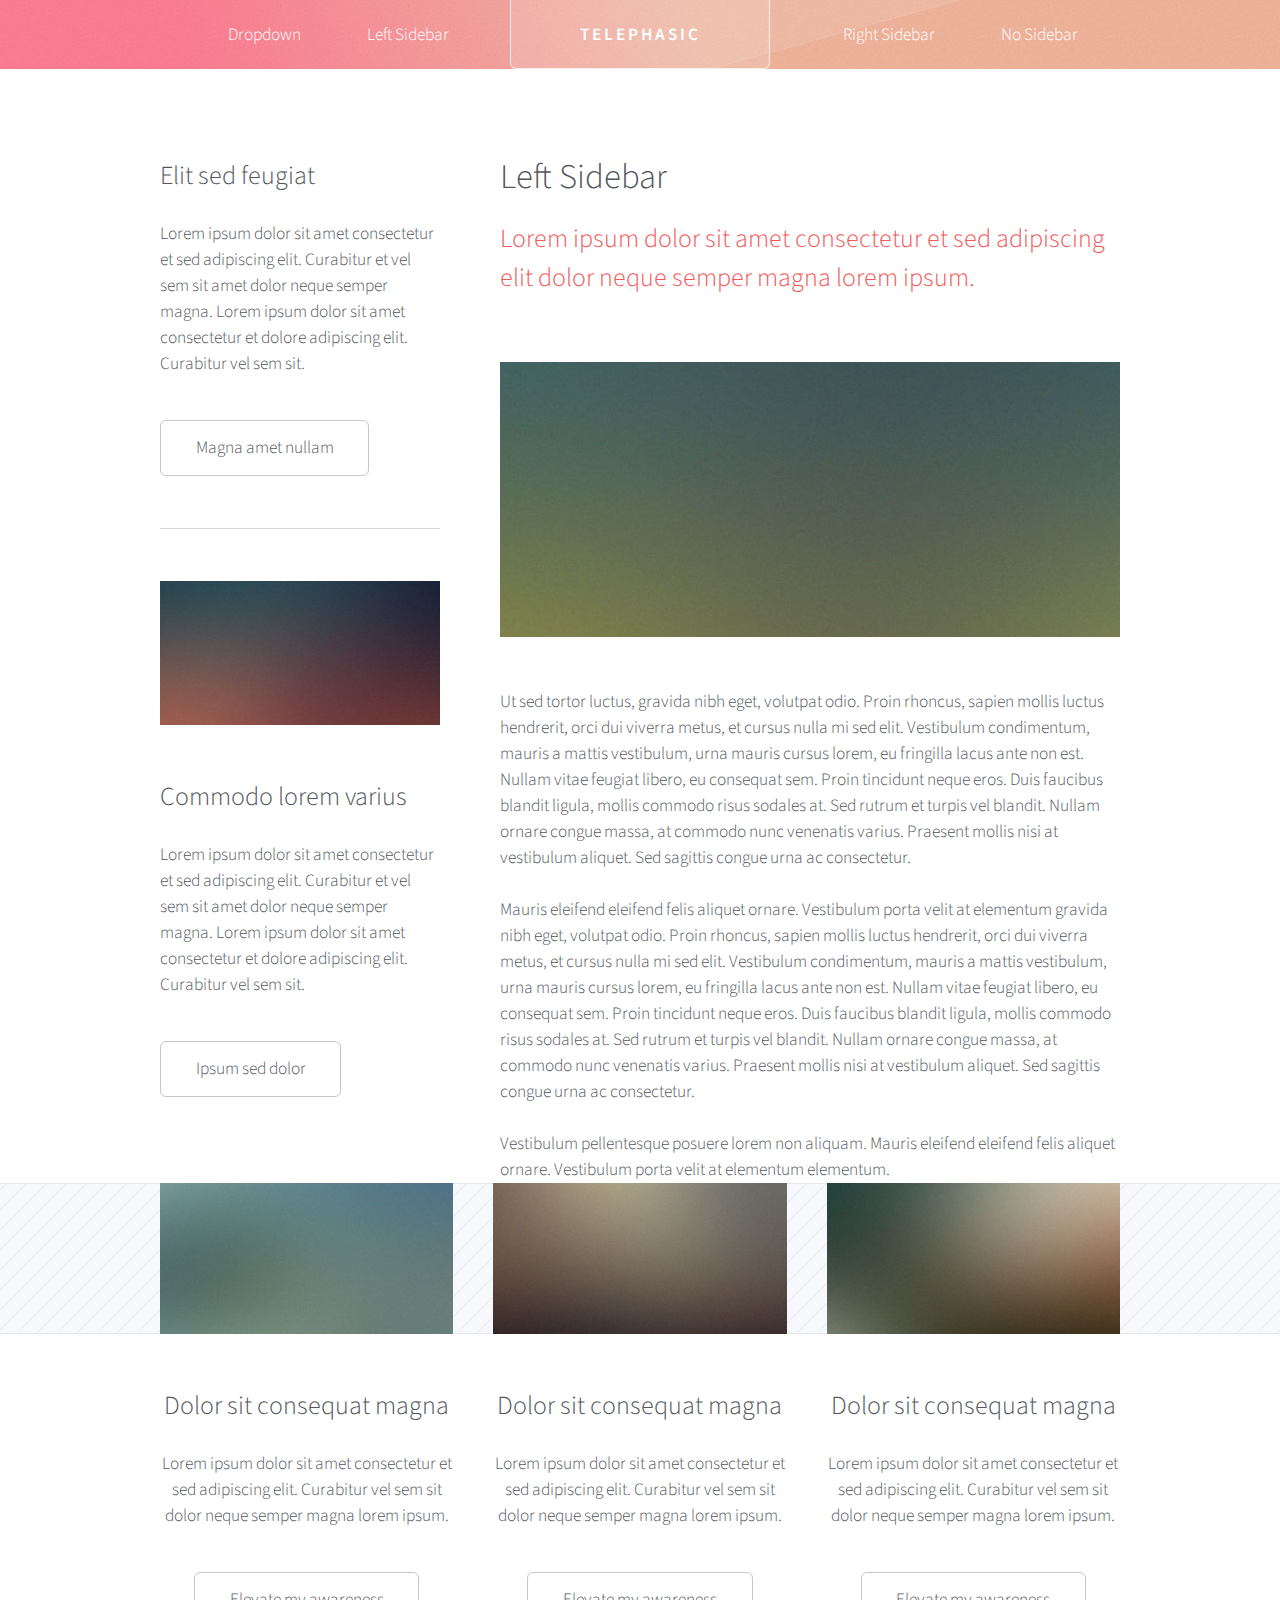
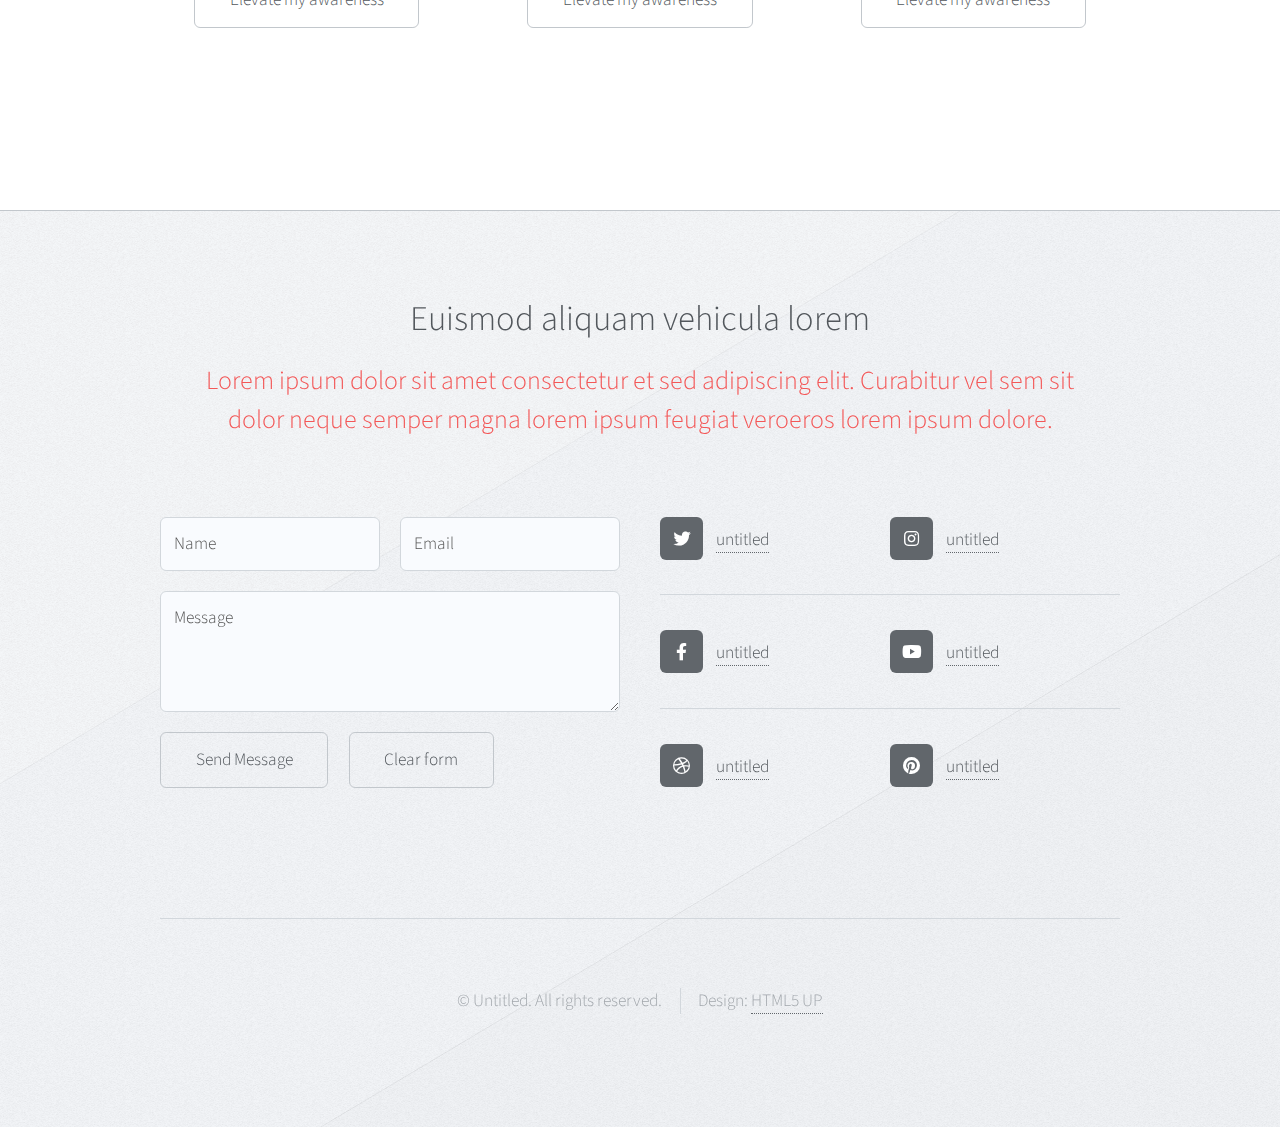
==== left-sidebar.html @ 0de844aa "enviar" ====
<!DOCTYPE HTML>
<!--
	Telephasic by HTML5 UP
	html5up.net | @ajlkn
	Free for personal and commercial use under the CCA 3.0 license (html5up.net/license)
-->
<html>
	<head>
		<title>Telephasic by HTML5 UP</title>
		<meta charset="utf-8" />
		<meta name="viewport" content="width=device-width, initial-scale=1, user-scalable=no" />
		<link rel="stylesheet" href="assets/css/main.css" />
	</head>
	<body class="left-sidebar is-preload">
		<div id="page-wrapper">

			<!-- Header -->
				<div id="header-wrapper">
					<div id="header" class="container">

						<!-- Logo -->
							<h1 id="logo"><a href="index.html">Telephasic</a></h1>

						<!-- Nav -->
							<nav id="nav">
								<ul>
									<li>
										<a href="#">Dropdown</a>
										<ul>
											<li><a href="#">Lorem ipsum dolor</a></li>
											<li><a href="#">Magna phasellus</a></li>
											<li><a href="#">Etiam dolore nisl</a></li>
											<li>
												<a href="#">Phasellus consequat</a>
												<ul>
													<li><a href="#">Lorem ipsum dolor</a></li>
													<li><a href="#">Phasellus consequat</a></li>
													<li><a href="#">Magna phasellus</a></li>
													<li><a href="#">Etiam dolore nisl</a></li>
												</ul>
											</li>
											<li><a href="#">Veroeros feugiat</a></li>
										</ul>
									</li>
									<li><a href="left-sidebar.html">Left Sidebar</a></li>
									<li class="break"><a href="right-sidebar.html">Right Sidebar</a></li>
									<li><a href="no-sidebar.html">No Sidebar</a></li>
								</ul>
							</nav>

					</div>
				</div>

			<!-- Main -->
				<div class="wrapper">
					<div class="container" id="main">
						<div class="row gtr-150">
							<div class="col-4 col-12-narrower">

								<!-- Sidebar -->
									<section id="sidebar">
										<section>
											<header>
												<h3>Elit sed feugiat</h3>
											</header>
											<p>Lorem ipsum dolor sit amet consectetur et sed adipiscing elit. Curabitur et vel
											sem sit amet dolor neque semper magna. Lorem ipsum dolor sit amet consectetur et dolore
											adipiscing elit. Curabitur vel sem sit.</p>
											<ul class="actions">
												<li><a href="#" class="button">Magna amet nullam</a></li>
											</ul>
										</section>
										<section>
											<a href="#" class="image featured"><img src="images/pic07.jpg" alt="" /></a>
											<header>
												<h3>Commodo lorem varius</h3>
											</header>
											<p>Lorem ipsum dolor sit amet consectetur et sed adipiscing elit. Curabitur et vel
											sem sit amet dolor neque semper magna. Lorem ipsum dolor sit amet consectetur et dolore
											adipiscing elit. Curabitur vel sem sit.</p>
											<ul class="actions">
												<li><a href="#" class="button">Ipsum sed dolor</a></li>
											</ul>
										</section>
									</section>

							</div>
							<div class="col-8 col-12-narrower imp-narrower">

								<!-- Content -->
									<article id="content">
										<header>
											<h2>Left Sidebar</h2>
											<p>Lorem ipsum dolor sit amet consectetur et sed adipiscing elit
											dolor neque semper magna lorem ipsum.</p>
										</header>
										<a href="#" class="image featured"><img src="images/pic02.jpg" alt="" /></a>
										<p>Ut sed tortor luctus, gravida nibh eget, volutpat odio. Proin rhoncus, sapien
										mollis luctus hendrerit, orci dui viverra metus, et cursus nulla mi sed elit. Vestibulum
										condimentum, mauris a mattis vestibulum, urna mauris cursus lorem, eu fringilla lacus
										ante non est. Nullam vitae feugiat libero, eu consequat sem. Proin tincidunt neque
										eros. Duis faucibus blandit ligula, mollis commodo risus sodales at. Sed rutrum et
										turpis vel blandit. Nullam ornare congue massa, at commodo nunc venenatis varius.
										Praesent mollis nisi at vestibulum aliquet. Sed sagittis congue urna ac consectetur.</p>
										<p>Mauris eleifend eleifend felis aliquet ornare. Vestibulum porta velit at elementum
										gravida nibh eget, volutpat odio. Proin rhoncus, sapien
										mollis luctus hendrerit, orci dui viverra metus, et cursus nulla mi sed elit. Vestibulum
										condimentum, mauris a mattis vestibulum, urna mauris cursus lorem, eu fringilla lacus
										ante non est. Nullam vitae feugiat libero, eu consequat sem. Proin tincidunt neque
										eros. Duis faucibus blandit ligula, mollis commodo risus sodales at. Sed rutrum et
										turpis vel blandit. Nullam ornare congue massa, at commodo nunc venenatis varius.
										Praesent mollis nisi at vestibulum aliquet. Sed sagittis congue urna ac consectetur.</p>
										<p>Vestibulum pellentesque posuere lorem non aliquam. Mauris eleifend eleifend
										felis aliquet ornare. Vestibulum porta velit at elementum elementum.</p>
									</article>

							</div>
						</div>
						<div class="row features">
							<section class="col-4 col-12-narrower feature">
								<div class="image-wrapper first">
									<a href="#" class="image featured"><img src="images/pic03.jpg" alt="" /></a>
								</div>
								<header>
									<h3>Dolor sit consequat magna</h3>
								</header>
								<p>Lorem ipsum dolor sit amet consectetur et sed adipiscing elit. Curabitur
								vel sem sit dolor neque semper magna lorem ipsum.</p>
								<ul class="actions">
									<li><a href="#" class="button">Elevate my awareness</a></li>
								</ul>
							</section>
							<section class="col-4 col-12-narrower feature">
								<div class="image-wrapper">
									<a href="#" class="image featured"><img src="images/pic04.jpg" alt="" /></a>
								</div>
								<header>
									<h3>Dolor sit consequat magna</h3>
								</header>
								<p>Lorem ipsum dolor sit amet consectetur et sed adipiscing elit. Curabitur
								vel sem sit dolor neque semper magna lorem ipsum.</p>
								<ul class="actions">
									<li><a href="#" class="button">Elevate my awareness</a></li>
								</ul>
							</section>
							<section class="col-4 col-12-narrower feature">
								<div class="image-wrapper">
									<a href="#" class="image featured"><img src="images/pic05.jpg" alt="" /></a>
								</div>
								<header>
									<h3>Dolor sit consequat magna</h3>
								</header>
								<p>Lorem ipsum dolor sit amet consectetur et sed adipiscing elit. Curabitur
								vel sem sit dolor neque semper magna lorem ipsum.</p>
								<ul class="actions">
									<li><a href="#" class="button">Elevate my awareness</a></li>
								</ul>
							</section>
						</div>
					</div>
				</div>

			<!-- Footer -->
				<div id="footer-wrapper">
					<div id="footer" class="container">
						<header class="major">
							<h2>Euismod aliquam vehicula lorem</h2>
							<p>Lorem ipsum dolor sit amet consectetur et sed adipiscing elit. Curabitur vel sem sit<br />
							dolor neque semper magna lorem ipsum feugiat veroeros lorem ipsum dolore.</p>
						</header>
						<div class="row">
							<section class="col-6 col-12-narrower">
								<form method="post" action="#">
									<div class="row gtr-50">
										<div class="col-6 col-12-mobile">
											<input name="name" placeholder="Name" type="text" />
										</div>
										<div class="col-6 col-12-mobile">
											<input name="email" placeholder="Email" type="text" />
										</div>
										<div class="col-12">
											<textarea name="message" placeholder="Message"></textarea>
										</div>
										<div class="col-12">
											<ul class="actions">
												<li><input type="submit" value="Send Message" /></li>
												<li><input type="reset" value="Clear form" /></li>
											</ul>
										</div>
									</div>
								</form>
							</section>
							<section class="col-6 col-12-narrower">
								<div class="row gtr-0">
									<ul class="divided icons col-6 col-12-mobile">
										<li class="icon brands fa-twitter"><a href="#"><span class="extra">twitter.com/</span>untitled</a></li>
										<li class="icon brands fa-facebook-f"><a href="#"><span class="extra">facebook.com/</span>untitled</a></li>
										<li class="icon brands fa-dribbble"><a href="#"><span class="extra">dribbble.com/</span>untitled</a></li>
									</ul>
									<ul class="divided icons col-6 col-12-mobile">
										<li class="icon brands fa-instagram"><a href="#"><span class="extra">instagram.com/</span>untitled</a></li>
										<li class="icon brands fa-youtube"><a href="#"><span class="extra">youtube.com/</span>untitled</a></li>
										<li class="icon brands fa-pinterest"><a href="#"><span class="extra">pinterest.com/</span>untitled</a></li>
									</ul>
								</div>
							</section>
						</div>
					</div>
					<div id="copyright" class="container">
						<ul class="menu">
							<li>&copy; Untitled. All rights reserved.</li><li>Design: <a href="http://html5up.net">HTML5 UP</a></li>
						</ul>
					</div>
				</div>

		</div>

		<!-- Scripts -->
			<script src="assets/js/jquery.min.js"></script>
			<script src="assets/js/jquery.dropotron.min.js"></script>
			<script src="assets/js/browser.min.js"></script>
			<script src="assets/js/breakpoints.min.js"></script>
			<script src="assets/js/util.js"></script>
			<script src="assets/js/main.js"></script>

	</body>
</html>
---- assets/css/main.css ----
@import url("fontawesome-all.min.css");
@import url("https://fonts.googleapis.com/css?family=Source+Sans+Pro:300,300italic,400,400italic,600");

/*
	Telephasic by HTML5 UP
	html5up.net | @ajlkn
	Free for personal and commercial use under the CCA 3.0 license (html5up.net/license)
*/

html, body, div, span, applet, object,
iframe, h1, h2, h3, h4, h5, h6, p, blockquote,
pre, a, abbr, acronym, address, big, cite,
code, del, dfn, em, img, ins, kbd, q, s, samp,
small, strike, strong, sub, sup, tt, var, b,
u, i, center, dl, dt, dd, ol, ul, li, fieldset,
form, label, legend, table, caption, tbody,
tfoot, thead, tr, th, td, article, aside,
canvas, details, embed, figure, figcaption,
footer, header, hgroup, menu, nav, output, ruby,
section, summary, time, mark, audio, video {
	margin: 0;
	padding: 0;
	border: 0;
	font-size: 100%;
	font: inherit;
	vertical-align: baseline;}

article, aside, details, figcaption, figure,
footer, header, hgroup, menu, nav, section {
	display: block;}

body {
	line-height: 1;
}

ol, ul {
	list-style: none;
}

blockquote, q {
	quotes: none;
}

	blockquote:before, blockquote:after, q:before, q:after {
		content: '';
		content: none;
	}

table {
	border-collapse: collapse;
	border-spacing: 0;
}

body {
	-webkit-text-size-adjust: none;
}

mark {
	background-color: transparent;
	color: inherit;
}

input::-moz-focus-inner {
	border: 0;
	padding: 0;
}

input, select, textarea {
	-moz-appearance: none;
	-webkit-appearance: none;
	-ms-appearance: none;
	appearance: none;
}

/* Basic */

	@-ms-viewport {
		width: device-width;
	}

	html {
		box-sizing: border-box;
	}

	*, *:before, *:after {
		box-sizing: inherit;
	}

	body {
		background: #f5f7fa;
		font-family: 'Source Sans Pro', sans-serif;
		font-weight: 300;
		color: #52575c;
		line-height: 1.75em;
		font-size: 14pt;
	}

		body.is-preload *, body.is-preload *:before, body.is-preload *:after {
			-moz-animation: none !important;
			-webkit-animation: none !important;
			-ms-animation: none !important;
			animation: none !important;
			-moz-transition: none !important;
			-webkit-transition: none !important;
			-ms-transition: none !important;
			transition: none !important;
		}

	input, textarea, select {
		font-family: 'Source Sans Pro', sans-serif;
		font-weight: 300;
		color: #52575c;
		line-height: 1.75em;
		font-size: 15pt;
	}

	h1, h2, h3, h4, h5, h6 {
		font-weight: 300;
		color: #52575c;
	}

	h1 a, h2 a, h3 a, h4 a, h5 a, h6 a {
		color: inherit;
		text-decoration: none;
	}

	h2 {
		font-size: 2em;
		line-height: 1.25em;
	}

	h3 {
		font-size: 1.5em;
		line-height: 1.5em;
	}

	a {
		-moz-transition: color 0.25s ease-in-out, border-color 0.25s ease-in-out, background-color 0.25s ease-in-out;
		-webkit-transition: color 0.25s ease-in-out, border-color 0.25s ease-in-out, background-color 0.25s ease-in-out;
		-ms-transition: color 0.25s ease-in-out, border-color 0.25s ease-in-out, background-color 0.25s ease-in-out;
		transition: color 0.25s ease-in-out, border-color 0.25s ease-in-out, background-color 0.25s ease-in-out;
		color: inherit;
		text-decoration: none;
		border-bottom: dotted 1px #62676c;
	}

		a:hover {
			color: #f35858;
			border-bottom-color: rgba(255, 255, 255, 0);
		}

	strong, b {
		font-weight: 400;
		color: #42474c;
	}

	em, i {
		font-style: italic;
	}

	sub {
		position: relative;
		top: 0.5em;
		font-size: 0.8em;
	}

	sup {
		position: relative;
		top: -0.5em;
		font-size: 0.8em;
	}

	hr {
		border: 0;
		border-top: solid 1px #c2c7cc;
	}

	blockquote {
		border-left: solid 0.5em #c2c7cc;
		padding: 1em 0 1em 2em;
		font-style: italic;
	}

	p, ul, ol, dl, table {
		margin-bottom: 1.5em;
	}

	br.clear {
		clear: both;
	}

	.features {
		margin-bottom: 1.5em;
	}

	.feature {
		text-align: center;
	}

/* Sections/Article */

	section, article {
		margin-bottom: 3em;
	}

	section > :last-child,
	article > :last-child,
	section:last-child,
	article:last-child {
		margin-bottom: 0;
	}

	.row > section, .row > article {
		margin-bottom: 0;
	}

	header {
		margin-bottom: 1.5em;
	}

		header > p {
			display: block;
			color: #f35858;
			padding: 0.75em 0 1em 0;
			font-size: 1.5em;
			line-height: 1.5em;
		}

		header.major {
			text-align: center;
		}

/* Container */

	.container {
		margin: 0 auto;
		max-width: 100%;
		width: 1200px;
	}

		@media screen and (max-width: 1280px) {

			.container {
				width: 960px;
			}

		}

		@media screen and (max-width: 1080px) {

			.container {
				width: 100%;
			}

		}

		@media screen and (max-width: 820px) {

			.container {
				width: 100%;
			}

		}

		@media screen and (max-width: 736px) {

			.container {
				width: 100%;
			}

		}

		@media screen and (max-width: 480px) {

			.container {
				width: 100%;
			}

		}

/* Row */

	.row {
		display: flex;
		flex-wrap: wrap;
		box-sizing: border-box;
		align-items: stretch;
	}

		.row > * {
			box-sizing: border-box;
		}

		.row.gtr-uniform > * > :last-child {
			margin-bottom: 0;
		}

		.row.aln-left {
			justify-content: flex-start;
		}

		.row.aln-center {
			justify-content: center;
		}

		.row.aln-right {
			justify-content: flex-end;
		}

		.row.aln-top {
			align-items: flex-start;
		}

		.row.aln-middle {
			align-items: center;
		}

		.row.aln-bottom {
			align-items: flex-end;
		}

		.row > .imp {
			order: -1;
		}

		.row > .col-1 {
			width: 8.33333%;
		}

		.row > .off-1 {
			margin-left: 8.33333%;
		}

		.row > .col-2 {
			width: 16.66667%;
		}

		.row > .off-2 {
			margin-left: 16.66667%;
		}

		.row > .col-3 {
			width: 25%;
		}

		.row > .off-3 {
			margin-left: 25%;
		}

		.row > .col-4 {
			width: 33.33333%;
		}

		.row > .off-4 {
			margin-left: 33.33333%;
		}

		.row > .col-5 {
			width: 41.66667%;
		}

		.row > .off-5 {
			margin-left: 41.66667%;
		}

		.row > .col-6 {
			width: 50%;
		}

		.row > .off-6 {
			margin-left: 50%;
		}

		.row > .col-7 {
			width: 58.33333%;
		}

		.row > .off-7 {
			margin-left: 58.33333%;
		}

		.row > .col-8 {
			width: 66.66667%;
		}

		.row > .off-8 {
			margin-left: 66.66667%;
		}

		.row > .col-9 {
			width: 75%;
		}

		.row > .off-9 {
			margin-left: 75%;
		}

		.row > .col-10 {
			width: 83.33333%;
		}

		.row > .off-10 {
			margin-left: 83.33333%;
		}

		.row > .col-11 {
			width: 91.66667%;
		}

		.row > .off-11 {
			margin-left: 91.66667%;
		}

		.row > .col-12 {
			width: 100%;
		}

		.row > .off-12 {
			margin-left: 100%;
		}

		.row.gtr-0 {
			margin-top: 0px;
			margin-left: 0px;
		}

			.row.gtr-0 > * {
				padding: 0px 0 0 0px;
			}

			.row.gtr-0.gtr-uniform {
				margin-top: 0px;
			}

				.row.gtr-0.gtr-uniform > * {
					padding-top: 0px;
				}

		.row.gtr-25 {
			margin-top: -12.5px;
			margin-left: -12.5px;
		}

			.row.gtr-25 > * {
				padding: 12.5px 0 0 12.5px;
			}

			.row.gtr-25.gtr-uniform {
				margin-top: -12.5px;
			}

				.row.gtr-25.gtr-uniform > * {
					padding-top: 12.5px;
				}

		.row.gtr-50 {
			margin-top: -25px;
			margin-left: -25px;
		}

			.row.gtr-50 > * {
				padding: 25px 0 0 25px;
			}

			.row.gtr-50.gtr-uniform {
				margin-top: -25px;
			}

				.row.gtr-50.gtr-uniform > * {
					padding-top: 25px;
				}

		.row {
			margin-top: -50px;
			margin-left: -50px;
		}

			.row > * {
				padding: 50px 0 0 50px;
			}

			.row.gtr-uniform {
				margin-top: -50px;
			}

				.row.gtr-uniform > * {
					padding-top: 50px;
				}

		.row.gtr-150 {
			margin-top: -75px;
			margin-left: -75px;
		}

			.row.gtr-150 > * {
				padding: 75px 0 0 75px;
			}

			.row.gtr-150.gtr-uniform {
				margin-top: -75px;
			}

				.row.gtr-150.gtr-uniform > * {
					padding-top: 75px;
				}

		.row.gtr-200 {
			margin-top: -100px;
			margin-left: -100px;
		}

			.row.gtr-200 > * {
				padding: 100px 0 0 100px;
			}

			.row.gtr-200.gtr-uniform {
				margin-top: -100px;
			}

				.row.gtr-200.gtr-uniform > * {
					padding-top: 100px;
				}

		@media screen and (max-width: 1280px) {

			.row {
				display: flex;
				flex-wrap: wrap;
				box-sizing: border-box;
				align-items: stretch;
			}

				.row > * {
					box-sizing: border-box;
				}

				.row.gtr-uniform > * > :last-child {
					margin-bottom: 0;
				}

				.row.aln-left {
					justify-content: flex-start;
				}

				.row.aln-center {
					justify-content: center;
				}

				.row.aln-right {
					justify-content: flex-end;
				}

				.row.aln-top {
					align-items: flex-start;
				}

				.row.aln-middle {
					align-items: center;
				}

				.row.aln-bottom {
					align-items: flex-end;
				}

				.row > .imp-normal {
					order: -1;
				}

				.row > .col-1-normal {
					width: 8.33333%;
				}

				.row > .off-1-normal {
					margin-left: 8.33333%;
				}

				.row > .col-2-normal {
					width: 16.66667%;
				}

				.row > .off-2-normal {
					margin-left: 16.66667%;
				}

				.row > .col-3-normal {
					width: 25%;
				}

				.row > .off-3-normal {
					margin-left: 25%;
				}

				.row > .col-4-normal {
					width: 33.33333%;
				}

				.row > .off-4-normal {
					margin-left: 33.33333%;
				}

				.row > .col-5-normal {
					width: 41.66667%;
				}

				.row > .off-5-normal {
					margin-left: 41.66667%;
				}

				.row > .col-6-normal {
					width: 50%;
				}

				.row > .off-6-normal {
					margin-left: 50%;
				}

				.row > .col-7-normal {
					width: 58.33333%;
				}

				.row > .off-7-normal {
					margin-left: 58.33333%;
				}

				.row > .col-8-normal {
					width: 66.66667%;
				}

				.row > .off-8-normal {
					margin-left: 66.66667%;
				}

				.row > .col-9-normal {
					width: 75%;
				}

				.row > .off-9-normal {
					margin-left: 75%;
				}

				.row > .col-10-normal {
					width: 83.33333%;
				}

				.row > .off-10-normal {
					margin-left: 83.33333%;
				}

				.row > .col-11-normal {
					width: 91.66667%;
				}

				.row > .off-11-normal {
					margin-left: 91.66667%;
				}

				.row > .col-12-normal {
					width: 100%;
				}

				.row > .off-12-normal {
					margin-left: 100%;
				}

				.row.gtr-0 {
					margin-top: 0px;
					margin-left: 0px;
				}

					.row.gtr-0 > * {
						padding: 0px 0 0 0px;
					}

					.row.gtr-0.gtr-uniform {
						margin-top: 0px;
					}

						.row.gtr-0.gtr-uniform > * {
							padding-top: 0px;
						}

				.row.gtr-25 {
					margin-top: -10px;
					margin-left: -10px;
				}

					.row.gtr-25 > * {
						padding: 10px 0 0 10px;
					}

					.row.gtr-25.gtr-uniform {
						margin-top: -10px;
					}

						.row.gtr-25.gtr-uniform > * {
							padding-top: 10px;
						}

				.row.gtr-50 {
					margin-top: -20px;
					margin-left: -20px;
				}

					.row.gtr-50 > * {
						padding: 20px 0 0 20px;
					}

					.row.gtr-50.gtr-uniform {
						margin-top: -20px;
					}

						.row.gtr-50.gtr-uniform > * {
							padding-top: 20px;
						}

				.row {
					margin-top: -40px;
					margin-left: -40px;
				}

					.row > * {
						padding: 40px 0 0 40px;
					}

					.row.gtr-uniform {
						margin-top: -40px;
					}

						.row.gtr-uniform > * {
							padding-top: 40px;
						}

				.row.gtr-150 {
					margin-top: -60px;
					margin-left: -60px;
				}

					.row.gtr-150 > * {
						padding: 60px 0 0 60px;
					}

					.row.gtr-150.gtr-uniform {
						margin-top: -60px;
					}

						.row.gtr-150.gtr-uniform > * {
							padding-top: 60px;
						}

				.row.gtr-200 {
					margin-top: -80px;
					margin-left: -80px;
				}

					.row.gtr-200 > * {
						padding: 80px 0 0 80px;
					}

					.row.gtr-200.gtr-uniform {
						margin-top: -80px;
					}

						.row.gtr-200.gtr-uniform > * {
							padding-top: 80px;
						}

		}

		@media screen and (max-width: 1080px) {

			.row {
				display: flex;
				flex-wrap: wrap;
				box-sizing: border-box;
				align-items: stretch;
			}

				.row > * {
					box-sizing: border-box;
				}

				.row.gtr-uniform > * > :last-child {
					margin-bottom: 0;
				}

				.row.aln-left {
					justify-content: flex-start;
				}

				.row.aln-center {
					justify-content: center;
				}

				.row.aln-right {
					justify-content: flex-end;
				}

				.row.aln-top {
					align-items: flex-start;
				}

				.row.aln-middle {
					align-items: center;
				}

				.row.aln-bottom {
					align-items: flex-end;
				}

				.row > .imp-narrow {
					order: -1;
				}

				.row > .col-1-narrow {
					width: 8.33333%;
				}

				.row > .off-1-narrow {
					margin-left: 8.33333%;
				}

				.row > .col-2-narrow {
					width: 16.66667%;
				}

				.row > .off-2-narrow {
					margin-left: 16.66667%;
				}

				.row > .col-3-narrow {
					width: 25%;
				}

				.row > .off-3-narrow {
					margin-left: 25%;
				}

				.row > .col-4-narrow {
					width: 33.33333%;
				}

				.row > .off-4-narrow {
					margin-left: 33.33333%;
				}

				.row > .col-5-narrow {
					width: 41.66667%;
				}

				.row > .off-5-narrow {
					margin-left: 41.66667%;
				}

				.row > .col-6-narrow {
					width: 50%;
				}

				.row > .off-6-narrow {
					margin-left: 50%;
				}

				.row > .col-7-narrow {
					width: 58.33333%;
				}

				.row > .off-7-narrow {
					margin-left: 58.33333%;
				}

				.row > .col-8-narrow {
					width: 66.66667%;
				}

				.row > .off-8-narrow {
					margin-left: 66.66667%;
				}

				.row > .col-9-narrow {
					width: 75%;
				}

				.row > .off-9-narrow {
					margin-left: 75%;
				}

				.row > .col-10-narrow {
					width: 83.33333%;
				}

				.row > .off-10-narrow {
					margin-left: 83.33333%;
				}

				.row > .col-11-narrow {
					width: 91.66667%;
				}

				.row > .off-11-narrow {
					margin-left: 91.66667%;
				}

				.row > .col-12-narrow {
					width: 100%;
				}

				.row > .off-12-narrow {
					margin-left: 100%;
				}

				.row.gtr-0 {
					margin-top: 0px;
					margin-left: 0px;
				}

					.row.gtr-0 > * {
						padding: 0px 0 0 0px;
					}

					.row.gtr-0.gtr-uniform {
						margin-top: 0px;
					}

						.row.gtr-0.gtr-uniform > * {
							padding-top: 0px;
						}

				.row.gtr-25 {
					margin-top: -10px;
					margin-left: -10px;
				}

					.row.gtr-25 > * {
						padding: 10px 0 0 10px;
					}

					.row.gtr-25.gtr-uniform {
						margin-top: -10px;
					}

						.row.gtr-25.gtr-uniform > * {
							padding-top: 10px;
						}

				.row.gtr-50 {
					margin-top: -20px;
					margin-left: -20px;
				}

					.row.gtr-50 > * {
						padding: 20px 0 0 20px;
					}

					.row.gtr-50.gtr-uniform {
						margin-top: -20px;
					}

						.row.gtr-50.gtr-uniform > * {
							padding-top: 20px;
						}

				.row {
					margin-top: -40px;
					margin-left: -40px;
				}

					.row > * {
						padding: 40px 0 0 40px;
					}

					.row.gtr-uniform {
						margin-top: -40px;
					}

						.row.gtr-uniform > * {
							padding-top: 40px;
						}

				.row.gtr-150 {
					margin-top: -60px;
					margin-left: -60px;
				}

					.row.gtr-150 > * {
						padding: 60px 0 0 60px;
					}

					.row.gtr-150.gtr-uniform {
						margin-top: -60px;
					}

						.row.gtr-150.gtr-uniform > * {
							padding-top: 60px;
						}

				.row.gtr-200 {
					margin-top: -80px;
					margin-left: -80px;
				}

					.row.gtr-200 > * {
						padding: 80px 0 0 80px;
					}

					.row.gtr-200.gtr-uniform {
						margin-top: -80px;
					}

						.row.gtr-200.gtr-uniform > * {
							padding-top: 80px;
						}

		}

		@media screen and (max-width: 820px) {

			.row {
				display: flex;
				flex-wrap: wrap;
				box-sizing: border-box;
				align-items: stretch;
			}

				.row > * {
					box-sizing: border-box;
				}

				.row.gtr-uniform > * > :last-child {
					margin-bottom: 0;
				}

				.row.aln-left {
					justify-content: flex-start;
				}

				.row.aln-center {
					justify-content: center;
				}

				.row.aln-right {
					justify-content: flex-end;
				}

				.row.aln-top {
					align-items: flex-start;
				}

				.row.aln-middle {
					align-items: center;
				}

				.row.aln-bottom {
					align-items: flex-end;
				}

				.row > .imp-narrower {
					order: -1;
				}

				.row > .col-1-narrower {
					width: 8.33333%;
				}

				.row > .off-1-narrower {
					margin-left: 8.33333%;
				}

				.row > .col-2-narrower {
					width: 16.66667%;
				}

				.row > .off-2-narrower {
					margin-left: 16.66667%;
				}

				.row > .col-3-narrower {
					width: 25%;
				}

				.row > .off-3-narrower {
					margin-left: 25%;
				}

				.row > .col-4-narrower {
					width: 33.33333%;
				}

				.row > .off-4-narrower {
					margin-left: 33.33333%;
				}

				.row > .col-5-narrower {
					width: 41.66667%;
				}

				.row > .off-5-narrower {
					margin-left: 41.66667%;
				}

				.row > .col-6-narrower {
					width: 50%;
				}

				.row > .off-6-narrower {
					margin-left: 50%;
				}

				.row > .col-7-narrower {
					width: 58.33333%;
				}

				.row > .off-7-narrower {
					margin-left: 58.33333%;
				}

				.row > .col-8-narrower {
					width: 66.66667%;
				}

				.row > .off-8-narrower {
					margin-left: 66.66667%;
				}

				.row > .col-9-narrower {
					width: 75%;
				}

				.row > .off-9-narrower {
					margin-left: 75%;
				}

				.row > .col-10-narrower {
					width: 83.33333%;
				}

				.row > .off-10-narrower {
					margin-left: 83.33333%;
				}

				.row > .col-11-narrower {
					width: 91.66667%;
				}

				.row > .off-11-narrower {
					margin-left: 91.66667%;
				}

				.row > .col-12-narrower {
					width: 100%;
				}

				.row > .off-12-narrower {
					margin-left: 100%;
				}

				.row.gtr-0 {
					margin-top: 0px;
					margin-left: 0px;
				}

					.row.gtr-0 > * {
						padding: 0px 0 0 0px;
					}

					.row.gtr-0.gtr-uniform {
						margin-top: 0px;
					}

						.row.gtr-0.gtr-uniform > * {
							padding-top: 0px;
						}

				.row.gtr-25 {
					margin-top: -7.5px;
					margin-left: -7.5px;
				}

					.row.gtr-25 > * {
						padding: 7.5px 0 0 7.5px;
					}

					.row.gtr-25.gtr-uniform {
						margin-top: -7.5px;
					}

						.row.gtr-25.gtr-uniform > * {
							padding-top: 7.5px;
						}

				.row.gtr-50 {
					margin-top: -15px;
					margin-left: -15px;
				}

					.row.gtr-50 > * {
						padding: 15px 0 0 15px;
					}

					.row.gtr-50.gtr-uniform {
						margin-top: -15px;
					}

						.row.gtr-50.gtr-uniform > * {
							padding-top: 15px;
						}

				.row {
					margin-top: -30px;
					margin-left: -30px;
				}

					.row > * {
						padding: 30px 0 0 30px;
					}

					.row.gtr-uniform {
						margin-top: -30px;
					}

						.row.gtr-uniform > * {
							padding-top: 30px;
						}

				.row.gtr-150 {
					margin-top: -45px;
					margin-left: -45px;
				}

					.row.gtr-150 > * {
						padding: 45px 0 0 45px;
					}

					.row.gtr-150.gtr-uniform {
						margin-top: -45px;
					}

						.row.gtr-150.gtr-uniform > * {
							padding-top: 45px;
						}

				.row.gtr-200 {
					margin-top: -60px;
					margin-left: -60px;
				}

					.row.gtr-200 > * {
						padding: 60px 0 0 60px;
					}

					.row.gtr-200.gtr-uniform {
						margin-top: -60px;
					}

						.row.gtr-200.gtr-uniform > * {
							padding-top: 60px;
						}

		}

		@media screen and (max-width: 736px) {

			.row {
				display: flex;
				flex-wrap: wrap;
				box-sizing: border-box;
				align-items: stretch;
			}

				.row > * {
					box-sizing: border-box;
				}

				.row.gtr-uniform > * > :last-child {
					margin-bottom: 0;
				}

				.row.aln-left {
					justify-content: flex-start;
				}

				.row.aln-center {
					justify-content: center;
				}

				.row.aln-right {
					justify-content: flex-end;
				}

				.row.aln-top {
					align-items: flex-start;
				}

				.row.aln-middle {
					align-items: center;
				}

				.row.aln-bottom {
					align-items: flex-end;
				}

				.row > .imp-mobile {
					order: -1;
				}

				.row > .col-1-mobile {
					width: 8.33333%;
				}

				.row > .off-1-mobile {
					margin-left: 8.33333%;
				}

				.row > .col-2-mobile {
					width: 16.66667%;
				}

				.row > .off-2-mobile {
					margin-left: 16.66667%;
				}

				.row > .col-3-mobile {
					width: 25%;
				}

				.row > .off-3-mobile {
					margin-left: 25%;
				}

				.row > .col-4-mobile {
					width: 33.33333%;
				}

				.row > .off-4-mobile {
					margin-left: 33.33333%;
				}

				.row > .col-5-mobile {
					width: 41.66667%;
				}

				.row > .off-5-mobile {
					margin-left: 41.66667%;
				}

				.row > .col-6-mobile {
					width: 50%;
				}

				.row > .off-6-mobile {
					margin-left: 50%;
				}

				.row > .col-7-mobile {
					width: 58.33333%;
				}

				.row > .off-7-mobile {
					margin-left: 58.33333%;
				}

				.row > .col-8-mobile {
					width: 66.66667%;
				}

				.row > .off-8-mobile {
					margin-left: 66.66667%;
				}

				.row > .col-9-mobile {
					width: 75%;
				}

				.row > .off-9-mobile {
					margin-left: 75%;
				}

				.row > .col-10-mobile {
					width: 83.33333%;
				}

				.row > .off-10-mobile {
					margin-left: 83.33333%;
				}

				.row > .col-11-mobile {
					width: 91.66667%;
				}

				.row > .off-11-mobile {
					margin-left: 91.66667%;
				}

				.row > .col-12-mobile {
					width: 100%;
				}

				.row > .off-12-mobile {
					margin-left: 100%;
				}

				.row.gtr-0 {
					margin-top: 0px;
					margin-left: 0px;
				}

					.row.gtr-0 > * {
						padding: 0px 0 0 0px;
					}

					.row.gtr-0.gtr-uniform {
						margin-top: 0px;
					}

						.row.gtr-0.gtr-uniform > * {
							padding-top: 0px;
						}

				.row.gtr-25 {
					margin-top: -5px;
					margin-left: -5px;
				}

					.row.gtr-25 > * {
						padding: 5px 0 0 5px;
					}

					.row.gtr-25.gtr-uniform {
						margin-top: -5px;
					}

						.row.gtr-25.gtr-uniform > * {
							padding-top: 5px;
						}

				.row.gtr-50 {
					margin-top: -10px;
					margin-left: -10px;
				}

					.row.gtr-50 > * {
						padding: 10px 0 0 10px;
					}

					.row.gtr-50.gtr-uniform {
						margin-top: -10px;
					}

						.row.gtr-50.gtr-uniform > * {
							padding-top: 10px;
						}

				.row {
					margin-top: -20px;
					margin-left: -20px;
				}

					.row > * {
						padding: 20px 0 0 20px;
					}

					.row.gtr-uniform {
						margin-top: -20px;
					}

						.row.gtr-uniform > * {
							padding-top: 20px;
						}

				.row.gtr-150 {
					margin-top: -30px;
					margin-left: -30px;
				}

					.row.gtr-150 > * {
						padding: 30px 0 0 30px;
					}

					.row.gtr-150.gtr-uniform {
						margin-top: -30px;
					}

						.row.gtr-150.gtr-uniform > * {
							padding-top: 30px;
						}

				.row.gtr-200 {
					margin-top: -40px;
					margin-left: -40px;
				}

					.row.gtr-200 > * {
						padding: 40px 0 0 40px;
					}

					.row.gtr-200.gtr-uniform {
						margin-top: -40px;
					}

						.row.gtr-200.gtr-uniform > * {
							padding-top: 40px;
						}

		}

		@media screen and (max-width: 480px) {

			.row {
				display: flex;
				flex-wrap: wrap;
				box-sizing: border-box;
				align-items: stretch;
			}

				.row > * {
					box-sizing: border-box;
				}

				.row.gtr-uniform > * > :last-child {
					margin-bottom: 0;
				}

				.row.aln-left {
					justify-content: flex-start;
				}

				.row.aln-center {
					justify-content: center;
				}

				.row.aln-right {
					justify-content: flex-end;
				}

				.row.aln-top {
					align-items: flex-start;
				}

				.row.aln-middle {
					align-items: center;
				}

				.row.aln-bottom {
					align-items: flex-end;
				}

				.row > .imp-mobilep {
					order: -1;
				}

				.row > .col-1-mobilep {
					width: 8.33333%;
				}

				.row > .off-1-mobilep {
					margin-left: 8.33333%;
				}

				.row > .col-2-mobilep {
					width: 16.66667%;
				}

				.row > .off-2-mobilep {
					margin-left: 16.66667%;
				}

				.row > .col-3-mobilep {
					width: 25%;
				}

				.row > .off-3-mobilep {
					margin-left: 25%;
				}

				.row > .col-4-mobilep {
					width: 33.33333%;
				}

				.row > .off-4-mobilep {
					margin-left: 33.33333%;
				}

				.row > .col-5-mobilep {
					width: 41.66667%;
				}

				.row > .off-5-mobilep {
					margin-left: 41.66667%;
				}

				.row > .col-6-mobilep {
					width: 50%;
				}

				.row > .off-6-mobilep {
					margin-left: 50%;
				}

				.row > .col-7-mobilep {
					width: 58.33333%;
				}

				.row > .off-7-mobilep {
					margin-left: 58.33333%;
				}

				.row > .col-8-mobilep {
					width: 66.66667%;
				}

				.row > .off-8-mobilep {
					margin-left: 66.66667%;
				}

				.row > .col-9-mobilep {
					width: 75%;
				}

				.row > .off-9-mobilep {
					margin-left: 75%;
				}

				.row > .col-10-mobilep {
					width: 83.33333%;
				}

				.row > .off-10-mobilep {
					margin-left: 83.33333%;
				}

				.row > .col-11-mobilep {
					width: 91.66667%;
				}

				.row > .off-11-mobilep {
					margin-left: 91.66667%;
				}

				.row > .col-12-mobilep {
					width: 100%;
				}

				.row > .off-12-mobilep {
					margin-left: 100%;
				}

				.row.gtr-0 {
					margin-top: 0px;
					margin-left: 0px;
				}

					.row.gtr-0 > * {
						padding: 0px 0 0 0px;
					}

					.row.gtr-0.gtr-uniform {
						margin-top: 0px;
					}

						.row.gtr-0.gtr-uniform > * {
							padding-top: 0px;
						}

				.row.gtr-25 {
					margin-top: -5px;
					margin-left: -5px;
				}

					.row.gtr-25 > * {
						padding: 5px 0 0 5px;
					}

					.row.gtr-25.gtr-uniform {
						margin-top: -5px;
					}

						.row.gtr-25.gtr-uniform > * {
							padding-top: 5px;
						}

				.row.gtr-50 {
					margin-top: -10px;
					margin-left: -10px;
				}

					.row.gtr-50 > * {
						padding: 10px 0 0 10px;
					}

					.row.gtr-50.gtr-uniform {
						margin-top: -10px;
					}

						.row.gtr-50.gtr-uniform > * {
							padding-top: 10px;
						}

				.row {
					margin-top: -20px;
					margin-left: -20px;
				}

					.row > * {
						padding: 20px 0 0 20px;
					}

					.row.gtr-uniform {
						margin-top: -20px;
					}

						.row.gtr-uniform > * {
							padding-top: 20px;
						}

				.row.gtr-150 {
					margin-top: -30px;
					margin-left: -30px;
				}

					.row.gtr-150 > * {
						padding: 30px 0 0 30px;
					}

					.row.gtr-150.gtr-uniform {
						margin-top: -30px;
					}

						.row.gtr-150.gtr-uniform > * {
							padding-top: 30px;
						}

				.row.gtr-200 {
					margin-top: -40px;
					margin-left: -40px;
				}

					.row.gtr-200 > * {
						padding: 40px 0 0 40px;
					}

					.row.gtr-200.gtr-uniform {
						margin-top: -40px;
					}

						.row.gtr-200.gtr-uniform > * {
							padding-top: 40px;
						}

		}

/* Image */

	.image {
		-moz-transition: opacity 0.25s ease-in-out;
		-webkit-transition: opacity 0.25s ease-in-out;
		-ms-transition: opacity 0.25s ease-in-out;
		transition: opacity 0.25s ease-in-out;
		display: inline-block;
		outline: 0;
		border: 0;
	}

		.image img {
			display: block;
			width: 100%;
		}

		.image.fit {
			display: block;
			width: 100%;
		}

		.image.featured {
			display: block;
			width: 100%;
			margin: 0 0 3em 0;
		}

		.image.left {
			float: left;
			margin: 0 2em 2em 0;
		}

		.image.centered {
			display: block;
			margin: 0 0 3em 0;
		}

			.image.centered img {
				margin: 0 auto;
				width: auto;
			}

	a.image:hover {
		opacity: 0.85;
	}

/* List */

	ul {
		list-style: disc;
		padding-left: 1em;
	}

		ul li {
			padding-left: 0.5em;
		}

	ol {
		list-style: decimal;
		padding-left: 1.25em;
	}

		ol li {
			padding-left: 0.25em;
		}

/* Actions */

	ul.actions {
		padding-top: 1em;
		list-style: none;
		padding-left: 0;
	}

		ul.actions.major {
			text-align: center;
		}

		ul.actions li {
			display: inline-block;
			margin-left: 1em;
			padding-left: 0;
		}

			ul.actions li:first-child {
				margin-left: 0;
			}

/* Divided */

	ul.divided {
		list-style: none;
		padding-left: 0;
	}

		ul.divided li {
			border-top: solid 1px #d2d7dc;
			padding-top: 2em;
			margin-top: 2em;
			padding-left: 0;
		}

			ul.divided li:first-child {
				padding-top: 0;
				margin-top: 0;
				border-top: 0;
			}

/* Icons */

	ul.icons {
		list-style: none;
		padding-left: 0;
	}

		ul.icons li {
			padding-left: 0;
		}

			ul.icons li:before {
				display: inline-block;
				color: #fff;
				background: #61666b;
				width: 2.5em;
				height: 2.5em;
				border-radius: 0.35em;
				text-align: center;
				line-height: 2.5em;
				margin-right: 0.75em;
			}

/* Menu */

	ul.menu {
		list-style: none;
		padding-left: 0;
	}

		ul.menu li {
			display: inline-block;
			border-left: solid 1px #d2d7dc;
			padding-left: 1em;
			margin-left: 1em;
		}

			ul.menu li:first-child {
				border-left: 0;
				padding-left: 0;
				margin-left: 0;
			}

/* Form */

	form .actions {
		padding-top: 0;
	}

	form label {
		display: block;
		font-weight: 300;
		color: #52575c;
		margin: 0 0 0.5em 0;
	}

	form input[type="text"],
	form input[type="email"],
	form input[type="password"],
	form select,
	form textarea {
		-moz-transition: background-color 0.25s ease-in-out;
		-webkit-transition: background-color 0.25s ease-in-out;
		-ms-transition: background-color 0.25s ease-in-out;
		transition: background-color 0.25s ease-in-out;
		-webkit-appearance: none;
		display: block;
		background: #f9fbfe;
		border: solid 1px #d2d7dc;
		border-radius: 0.35em;
		width: 100%;
		line-height: 1.5em;
		padding: 0.75em;
	}

		form input[type="text"]:focus,
		form input[type="email"]:focus,
		form input[type="password"]:focus,
		form select:focus,
		form textarea:focus {
			background: #fff;
		}

	form textarea {
		min-height: 7em;
	}

	form ::-webkit-input-placeholder {
		color: #555 !important;
	}

	form :-moz-placeholder {
		color: #555 !important;
	}

	form ::-moz-placeholder {
		color: #555 !important;
	}

	form :-ms-input-placeholder {
		color: #555 !important;
	}

	form ::-moz-focus-inner {
		border: 0;
	}

/* Table */

	table {
		width: 100%;
	}

		table.default {
			width: 100%;
		}

			table.default tbody tr {
				border-top: solid 1px #D2D7DC;
			}

				table.default tbody tr:nth-child(2n+1) {
					background: #f9fbfe;
				}

			table.default td {
				padding: 0.5em 1em 0.5em 1em;
			}

			table.default th {
				text-align: left;
				font-weight: 400;
				padding: 0.5em 1em 0.5em 1em;
			}

			table.default tfoot {
				border-top: solid 1px #D2D7DC;
			}

/* Button */

	input[type="button"],
	input[type="submit"],
	input[type="reset"],
	button,
	.button {
		-moz-transition: color 0.25s ease-in-out, border-color 0.25s ease-in-out, background-color 0.25s ease-in-out;
		-webkit-transition: color 0.25s ease-in-out, border-color 0.25s ease-in-out, background-color 0.25s ease-in-out;
		-ms-transition: color 0.25s ease-in-out, border-color 0.25s ease-in-out, background-color 0.25s ease-in-out;
		transition: color 0.25s ease-in-out, border-color 0.25s ease-in-out, background-color 0.25s ease-in-out;
		display: inline-block;
		color: inherit;
		background: none;
		text-decoration: none;
		border: solid 1px #c2c7cc;
		border-radius: 0.35em;
		padding: 0.8em 2em 0.8em 2em;
		cursor: pointer;
		outline: 0;
	}

		input[type="button"]:hover,
		input[type="submit"]:hover,
		input[type="reset"]:hover,
		button:hover,
		.button:hover {
			color: #f35858;
			border-color: rgba(243, 88, 88, 0.5);
		}

/* Icons */

	.icon {
		text-decoration: none;
		text-decoration: none;
	}

		.icon:before {
			-moz-osx-font-smoothing: grayscale;
			-webkit-font-smoothing: antialiased;
			display: inline-block;
			font-style: normal;
			font-variant: normal;
			text-rendering: auto;
			line-height: 1;
			text-transform: none !important;
			font-family: 'Font Awesome 5 Free';
			font-weight: 400;
		}

		.icon:before {
			line-height: inherit;
		}

		.icon > .label {
			display: none;
		}

		.icon.solid:before {
			font-weight: 900;
		}

		.icon.brands:before {
			font-family: 'Font Awesome 5 Brands';
		}

/* Wrappers */

	.wrapper {
		position: relative;
		background: #fff;
		overflow-x: hidden;
		padding: 6em 0 6em 0;
	}

	.image-wrapper {
		position: relative;
	}

		.image-wrapper .image {
			position: relative;
			z-index: 2;
		}

		.image-wrapper.first:before {
			content: '';
			display: block;
			width: 2000%;
			height: 100%;
			position: absolute;
			left: -1000%;
			top: 0;
			z-index: 1;
			box-shadow: inset 0px 0px 0px 1px #e8e8e8;
			background: #f6f8fb url("images/image-wrapper.svg");
		}

	#header-wrapper {
		position: relative;
		padding: 4em 0 2em 0;
		background-image: url("images/header.svg");
		background-image: url("images/overlay.png"), url("images/header.svg"), -moz-linear-gradient(75deg, #FF7088 15%, #F2B69D 55%);
		background-image: url("images/overlay.png"), url("images/header.svg"), -webkit-linear-gradient(75deg, #FF7088 15%, #F2B69D 55%);
		background-image: url("images/overlay.png"), url("images/header.svg"), -ms-linear-gradient(75deg, #FF7088 15%, #F2B69D 55%);
		background-image: url("images/overlay.png"), url("images/header.svg"), linear-gradient(75deg, #FF7088 15%, #F2B69D 55%);
		background-color: #f08c89;
		background-size: 100% 620%;
		background-size: 128px 128px, 100% 620%, auto;
		background-repeat: repeat, no-repeat, no-repeat;
	}

	.homepage #header-wrapper {
		padding: 10em 0 6em 0;
		background-size: 128px 128px, 100% 100%, auto;
	}

	#promo-wrapper {
		position: relative;
		background-image: url("images/overlay.png"), url("../../images/promo.jpg");
		background-size: 192px 192px, cover;
		background-position: top left, center center;
		color: #fff;
		text-align: center;
		padding: 6em 0 6em 0;
	}

	#footer-wrapper {
		-webkit-transform: translate3d(0, 0, 0);
		position: relative;
		border-top: solid 1px #c2c7cc;
		padding: 6em 0 6em 0;
		background-image: url("images/overlay.png"), url("images/footer.svg");
		background-size: 128px 128px,				100% 100%;
	}

/* Header */

	#logo {
		position: absolute;
		z-index: 1;
		top: 0;
		left: 50%;
		width: 15em;
		margin-left: -7.5em;
	}

		#logo a {
			display: block;
			width: 100%;
			height: 4em;
			line-height: 4em;
			background: rgba(255, 255, 255, 0.15);
			border: solid 1px;
			border-color: #fff;
			border-color: rgba(255, 255, 255, 0.75);
			border-top: 0;
			border-radius: 0 0 0.35em 0.35em;
			color: #fff;
			display: inline-block;
			font-weight: 600;
			letter-spacing: 3px;
			text-align: center;
			text-transform: uppercase;
		}

	#nav {
		text-align: center;
		position: absolute;
		top: 0;
		left: 0;
		width: 100%;
		height: 4em;
		line-height: 4em;
	}

		#nav > ul {
			margin: 0;
		}

			#nav > ul > li {
				display: inline-block;
				margin-left: 1em;
			}

				#nav > ul > li > ul {
					display: none;
				}

				#nav > ul > li > span, #nav > ul > li > a {
					color: #fff;
					text-decoration: none;
					outline: 0;
					border: 0;
					border: solid 1px rgba(255, 255, 255, 0);
					border-radius: 0.35em;
					padding: 0.3em 1em 0.3em 1em;
					-moz-transition: border-color 0.25s ease-in-out, background-color 0.25s ease-in-out;
					-webkit-transition: border-color 0.25s ease-in-out, background-color 0.25s ease-in-out;
					-o-transition: border-color 0.25s ease-in-out, background-color 0.25s ease-in-out;
					-ms-transition: border-color 0.25s ease-in-out, background-color 0.25s ease-in-out;
					transition: border-color 0.25s ease-in-out, background-color 0.25s ease-in-out;
				}

				#nav > ul > li.active > span, #nav > ul > li.active > a {
					border-color: rgba(255, 255, 255, 0.75);
					background-color: rgba(255, 255, 255, 0.15);
					color: #fff;
				}

				#nav > ul > li:first-child {
					margin-left: 0;
				}

				#nav > ul > li.break {
					margin-left: 20em;
				}

	.dropotron {
		text-align: left;
		line-height: 2em;
		border-radius: 0.35em;
		min-width: 12em;
		background: #fff;
		line-height: 1em;
		padding: 0.85em 0 0.85em 0;
		box-shadow: 0px 1px 3px 0px rgba(0, 0, 0, 0.25);
		margin-top: -0.8em;
		list-style: none;
	}

		.dropotron a, .dropotron span {
			display: block;
			padding: 0.65em 1em 0.65em 1em;
			border-top: solid 1px #e8e8e8;
			border-bottom: 0;
		}

		.dropotron li {
			padding-left: 0;
		}

			.dropotron li:first-child > a, .dropotron li:first-child > span {
				border-top: 0;
			}

			.dropotron li.active > a, .dropotron li.active > span {
				color: #f35858;
			}

		.dropotron.level-0 {
			font-size: 0.9em;
			margin-top: 0;
		}

			.dropotron.level-0:before {
				content: '';
				position: absolute;
				top: -1em;
				width: 1em;
				height: 1em;
				border-bottom: solid 0.5em #fff;
				border-left: solid 0.5em rgba(255, 255, 255, 0);
				border-right: solid 0.5em rgba(255, 255, 255, 0);
			}

			.dropotron.level-0.center:before {
				left: 50%;
				margin-left: -0.5em;
			}

			.dropotron.level-0.left:before {
				left: 1em;
			}

			.dropotron.level-0.right:before {
				right: 1em;
			}

/* Hero */

	#hero {
		position: relative;
		color: #fff;
		text-align: center;
		z-index: 1;
	}

		#hero h2 {
			color: #fff;
			font-size: 3em;
		}

		#hero strong {
			color: inherit;
		}

		#hero header > span {
			color: #fff;
		}

		#hero p {
			font-size: 1.5em;
			line-height: 1.5em;
		}

		#hero .button {
			background: #fff;
			border-color: rgba(255, 255, 255, 0);
			color: #f08c89;
			font-size: 1.25em;
		}

			#hero .button:hover {
				border-color: rgba(255, 255, 255, 0.75);
				background-color: rgba(255, 255, 255, 0.15);
				color: #fff;
			}

		#hero a {
			color: #fff;
			border-color: #fff;
			border-color: rgba(255, 255, 255, 0.5);
		}

			#hero a:hover {
				border-color: rgba(255, 255, 255, 0);
			}

/* Promo */

	#promo {
		background: rgba(255, 255, 255, 0.05);
		border: solid 1px rgba(255, 255, 255, 0.25);
		border-radius: 0.5em;
		padding: 1.75em 2.5em 1.75em 2.5em;
		display: inline-block;
		position: relative;
		z-index: 1;
	}

		#promo h2 {
			color: #fff;
			display: inline-block;
			margin-right: 1em;
			font-size: 1.75em;
		}

		#promo .button {
			background: #fff;
			border-color: rgba(255, 255, 255, 0);
			color: #27636B;
			font-size: 1.25em;
		}

			#promo .button:hover {
				border-color: rgba(255, 255, 255, 0.75);
				background-color: rgba(255, 255, 255, 0.15);
				color: #fff;
			}

/* Main */

	#main {
		padding-bottom: 4em;
	}

/* Sidebar */

	#sidebar section {
		border-top: solid 1px #d2d7dc;
		margin-top: 3em;
		padding-top: 3em;
	}

		#sidebar section:first-child {
			border-top: 0;
			margin-top: 0;
			padding-top: 0;
		}

/* Footer */

	#footer {
		position: relative;
		z-index: 1;
	}

		#footer header.major {
			margin-bottom: 3em;
		}

/* Copyright */

	#copyright {
		position: relative;
		z-index: 1;
		text-align: center;
		border-top: solid 1px #d2d7dc;
		color: #a2a7ac;
		padding-top: 4em;
		margin-top: 6em;
	}

/* Normal */

	@media screen and (max-width: 1280px) {

		/* Basic */

			body, input, textarea, select {
				line-height: 1.5em;
				font-size: 13pt;
			}

			span.extra {
				display: none;
			}

		/* Wrappers */

			.wrapper {
				padding: 5em 0 5em 0;
			}

			#header-wrapper {
				padding: 2em 0 2em 0;
			}

			.homepage #header-wrapper {
				padding: 8em 0 4em 0;
			}

			#promo-wrapper {
				padding: 5em 0 5em 0;
			}

			#footer-wrapper {
				padding: 5em 0 5em 0;
			}

	}

/* Narrow */

	@media screen and (max-width: 1080px) {

		/* Sections/Article */

			header br {
				display: none;
			}

		/* Button */

			input[type="button"],
			input[type="submit"],
			input[type="reset"],
			button,
			.button {
				padding-left: 1.25em;
				padding-right: 1.25em;
			}

		/* Wrappers */

			.wrapper {
				padding: 4em 2em 4em 2em;
			}

			#header-wrapper {
				padding: 5em 0 1em 0;
			}

			.homepage #header-wrapper {
				padding: 5em 0 4em 0;
			}

			#promo-wrapper {
				padding: 2em;
			}

			#footer-wrapper {
				padding: 4em 2em 4em 2em;
			}

		/* Header */

			#nav {
				position: relative;
				margin: 0.5em 0 0 0;
				line-height: 2.25em;
				height: 2.25em;
			}

				#nav > ul > li {
					margin-left: 0;
				}

					#nav > ul > li.break {
						margin-left: 0;
					}

			.dropotron.level-0 {
				margin-top: 1.1em;
			}

		/* Hero */

			#hero {
				padding: 3.5em 4em 0 4em;
			}

				#hero h2 {
					font-size: 2.75em;
				}

				#hero p br {
					display: none;
				}

		/* Promo */

			#promo {
				padding: 1.75em 2.5em 1.75em 2.5em;
				display: inline-block;
			}

				#promo .button {
					font-size: 1.25em;
				}

				#promo h2 {
					display: block;
					margin: 0 0 1em 0;
					font-size: 1.5em;
				}

		/* Copyright */

			#copyright {
				padding-top: 2em;
				margin-top: 3em;
			}

	}

/* Narrower */

	@media screen and (max-width: 820px) {

		/* Basic */

			body, input, textarea, select {
				line-height: 1.5em;
				font-size: 14pt;
			}

			span.extra {
				display: inline;
			}

			.features {
				margin-bottom: 0;
			}

		/* Sections/Article */

			section, article {
				margin-bottom: 3em;
			}

			.row > section, .row > article {
				margin-bottom: 3em;
			}

			section:last-child,
			article:last-child {
				margin-bottom: 0;
			}

			.row > section:last-child,
			.row > article:last-child {
				margin-bottom: 0;
			}

		/* Menu */

			ul.menu {
				text-align: center;
			}

				ul.menu li {
					display: block;
					border: 0;
					padding: 0;
					margin: 0;
					line-height: 2em;
				}

					ul.menu li:first-child {
						border-top: 0;
					}

		/* Actions */

			ul.actions.major {
				padding-top: 2em;
			}

		/* Header */

			#nav {
				font-size: 0.9em;
			}

				#nav > ul > li > span, #nav > ul > li > a {
					padding: 0.25em 0.5em 0.25em 0.5em;
				}

		/* Hero */

			#hero h2 {
				font-size: 2.5em;
			}

		/* Main */

			#main {
				padding-bottom: 0;
			}

		/* Content */

			#content {
				margin-bottom: 3em;
			}

		/* Sidebar */

			#sidebar {
				margin-bottom: 3em;
			}

				#sidebar section {
					border-top: 0;
					margin-top: 0;
					padding-top: 1em;
				}

		/* Footer */

			#footer header.major {
				margin-bottom: 1.5em;
			}

	}

/* Mobile */

	#navPanel, #navButton {
		display: none;
	}

	@media screen and (max-width: 736px) {

		/* Basic */

			html, body {
				overflow-x: hidden;
			}

			body, input, textarea, select {
				font-size: 13pt;
				letter-spacing: 0;
			}

			h2 {
				font-size: 1.5em;
				line-height: 1.25em;
			}

		/* Sections/Article */

			header {
				margin-bottom: 1em;
			}

				header > p {
					font-size: 1em;
				}

		/* Divided */

			ul.divided li {
				padding-top: 0.75em;
				margin-top: 0.75em;
			}

		/* Wrappers */

			.wrapper {
				padding: 3em 20px 3em 20px;
			}

			#header-wrapper {
				padding: 3em 20px 20px 20px;
				text-align: center;
			}

			.homepage #header-wrapper {
				padding: 3em 20px 3em 20px;
			}

			#promo-wrapper {
				padding: 20px;
			}

			#footer-wrapper {
				padding: 3em 20px 3em 20px;
			}

		/* Header */

			#logo {
				position: relative;
			}

				#logo a {
					border: solid 1px rgba(255, 255, 255, 0.75);
					border-radius: 0.35em;
					height: 3em;
					line-height: 3em;
				}

		/* Nav */

			#nav {
				display: none;
			}

		/* Footer */

			#footer ul.divided {
				margin: 0;
			}

				#footer ul.divided li:first-child {
					border-top: solid 1px #d2d7dc;
					padding-top: 0.75em;
					margin-top: 0.75em;
				}

				#footer ul.divided:first-child li:first-child {
					border-top: 0;
					padding-top: 0;
					margin-top: 0;
				}

		/* Hero */

			#hero {
				padding: 2.5em 2em 0 2em;
			}

				#hero header {
					margin: 0 0 1.25em 0;
				}

					#hero header h2 {
						font-size: 1.5em;
					}

				#hero p {
					font-size: 1em;
				}

		/* Nav */

			#page-wrapper {
				-moz-backface-visibility: hidden;
				-webkit-backface-visibility: hidden;
				-ms-backface-visibility: hidden;
				backface-visibility: hidden;
				-moz-transition: -moz-transform 0.5s ease;
				-webkit-transition: -webkit-transform 0.5s ease;
				-ms-transition: -ms-transform 0.5s ease;
				transition: transform 0.5s ease;
				padding-bottom: 1px;
			}

			#navButton {
				-moz-backface-visibility: hidden;
				-webkit-backface-visibility: hidden;
				-ms-backface-visibility: hidden;
				backface-visibility: hidden;
				-moz-transition: -moz-transform 0.5s ease;
				-webkit-transition: -webkit-transform 0.5s ease;
				-ms-transition: -ms-transform 0.5s ease;
				transition: transform 0.5s ease;
				display: block;
				height: 44px;
				left: 0;
				position: fixed;
				top: 0;
				width: 100%;
				z-index: 10001;
			}

				#navButton .toggle {
					text-decoration: none;
					border: 0;
					height: 100%;
					left: 0;
					outline: 0;
					position: absolute;
					top: 0;
					width: 100%;
				}

					#navButton .toggle:before {
						-moz-osx-font-smoothing: grayscale;
						-webkit-font-smoothing: antialiased;
						display: inline-block;
						font-style: normal;
						font-variant: normal;
						text-rendering: auto;
						line-height: 1;
						text-transform: none !important;
						font-family: 'Font Awesome 5 Free';
						font-weight: 900;
					}

					#navButton .toggle:before {
						background: rgba(128, 132, 136, 0.35);
						border-radius: 0 0 0.35em 0.35em;
						border-top: 0;
						color: #fff;
						content: '\f0c9';
						display: block;
						font-size: 18px;
						height: 30px;
						left: 50%;
						line-height: 30px;
						margin-left: -40px;
						position: absolute;
						text-align: center;
						text-decoration: none;
						width: 80px;
					}

			#navPanel {
				-moz-backface-visibility: hidden;
				-webkit-backface-visibility: hidden;
				-ms-backface-visibility: hidden;
				backface-visibility: hidden;
				-moz-transform: translateY(-50vh);
				-webkit-transform: translateY(-50vh);
				-ms-transform: translateY(-50vh);
				transform: translateY(-50vh);
				-moz-transition: -moz-transform 0.5s ease;
				-webkit-transition: -webkit-transform 0.5s ease;
				-ms-transition: -ms-transform 0.5s ease;
				transition: transform 0.5s ease;
				background-image: url("images/overlay.png"), url("images/navPanel.svg"), -moz-linear-gradient(top, rgba(255, 255, 255, 0), rgba(0, 0, 0, 0.25));
				background-image: url("images/overlay.png"), url("images/navPanel.svg"), -webkit-linear-gradient(top, rgba(255, 255, 255, 0), rgba(0, 0, 0, 0.25));
				background-image: url("images/overlay.png"), url("images/navPanel.svg"), -ms-linear-gradient(top, rgba(255, 255, 255, 0), rgba(0, 0, 0, 0.25));
				background-image: url("images/overlay.png"), url("images/navPanel.svg"), linear-gradient(top, rgba(255, 255, 255, 0), rgba(0, 0, 0, 0.25));
				display: block;
				left: 0;
				overflow-y: auto;
				position: fixed;
				top: 0;
				width: 100%;
				height: 50vh;
				z-index: 10002;
				box-shadow: inset 0px -2px 5px 0px rgba(0, 0, 0, 0.25);
				font-size: 1em;
				background-color: #45474a;
				background-size: 128px 128px, 100% 100%, 100% 100%;
			}

				#navPanel .link {
					position: relative;
					z-index: 1;
					display: block;
					text-decoration: none;
					padding: 0.75em;
					color: #ddd;
					border: 0;
					border-top: dotted 1px rgba(255, 255, 255, 0.1);
				}

					#navPanel .link.depth-0 {
						color: #fff;
						font-weight: 400;
					}

				#navPanel .indent-1 {
					display: inline-block;
					width: 1em;
				}

				#navPanel .indent-2 {
					display: inline-block;
					width: 2em;
				}

				#navPanel .indent-3 {
					display: inline-block;
					width: 3em;
				}

				#navPanel .indent-4 {
					display: inline-block;
					width: 4em;
				}

				#navPanel .indent-5 {
					display: inline-block;
					width: 5em;
				}

				#navPanel .depth-0 {
					color: #fff;
				}

			body.navPanel-visible #page-wrapper {
				-moz-transform: translateY(50vh);
				-webkit-transform: translateY(50vh);
				-ms-transform: translateY(50vh);
				transform: translateY(50vh);
			}

			body.navPanel-visible #navButton {
				-moz-transform: translateY(50vh);
				-webkit-transform: translateY(50vh);
				-ms-transform: translateY(50vh);
				transform: translateY(50vh);
			}

			body.navPanel-visible #navPanel {
				-moz-transform: translateY(0);
				-webkit-transform: translateY(0);
				-ms-transform: translateY(0);
				transform: translateY(0);
			}

	}

/* Mobile (Portrait) */

	@media screen and (max-width: 480px) {

		/* Basic */

			body, input, textarea, select {
				font-size: 12pt;
				letter-spacing: 0;
			}

			.feature {
				text-align: left;
			}

		/* Sections/Article */

			section, article {
				margin-bottom: 2em;
			}

			.row > section,
			.row > article {
				margin-bottom: 2em;
			}

			header.major {
				text-align: left;
			}

		/* Image */

			.image {
				display: block;
			}

				.image.full, .image.left {
					float: none;
					display: block;
					width: 100%;
					margin: 0 0 1.5em 0;
				}

			.image-centered {
				float: none;
				display: block;
				width: 100%;
				margin: 0 0 1.5em 0;
			}

		/* Actions */

			ul.actions li {
				display: block;
				margin: 1em 0 0 0;
			}

				ul.actions li:first-child {
					margin-top: 0;
				}

			ul.actions.major {
				text-align: left !important;
			}

		/* Form */

			form textarea {
				min-height: 10em;
			}

		/* Button */

			input[type="button"],
			input[type="submit"],
			input[type="reset"],
			button,
			.button {
				display: block;
				width: 100%;
				text-align: center;
			}

		/* Header */

			#logo {
				position: relative;
				left: 0;
				top: 0;
				margin: 0;
				width: 100%;
			}

		/* Hero */

			#hero {
				padding: 2.5em 0 0 0;
			}

		/* Promo */

			#promo {
				padding: 20px;
			}

		/* Content */

			#content {
				margin-bottom: 2em;
			}

		/* Sidebar */

			#sidebar {
				margin-bottom: 2em;
			}

		/* Footer */

			#footer header.major {
				margin-bottom: 1em;
			}

	}
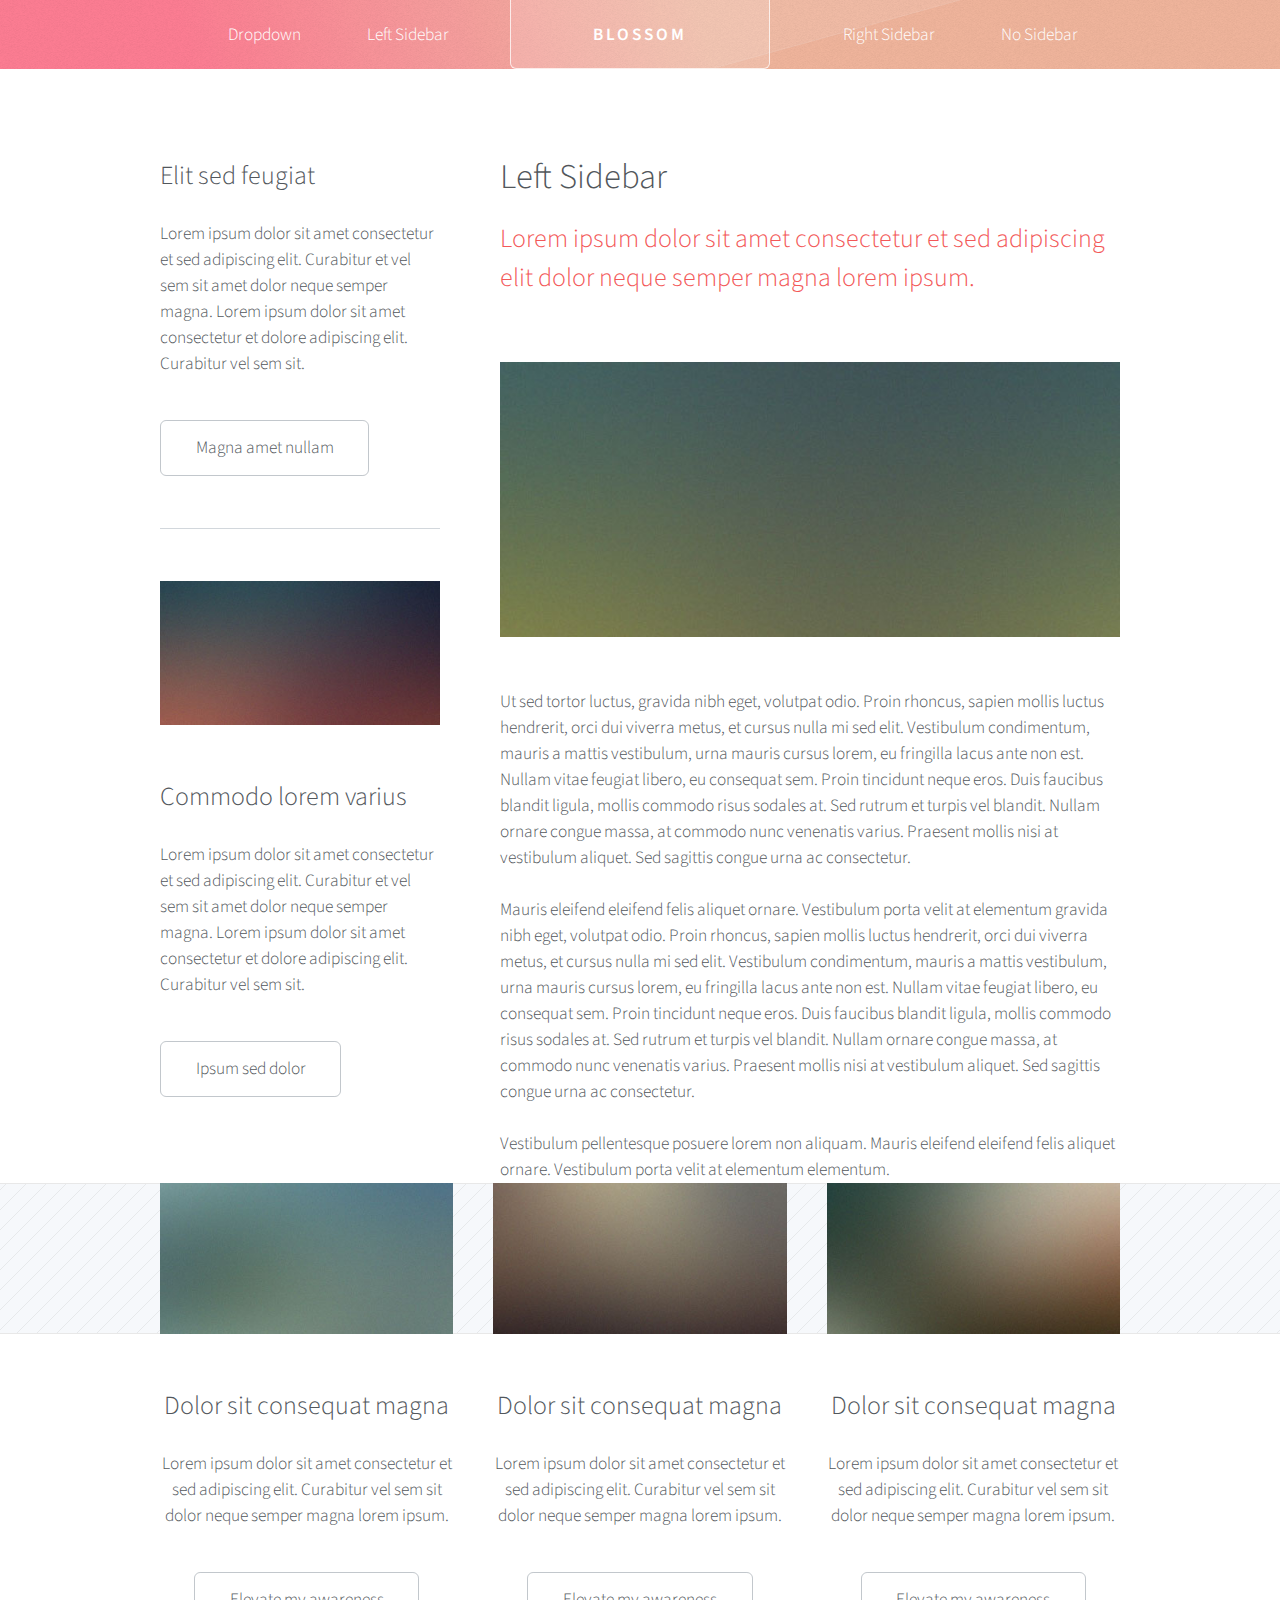
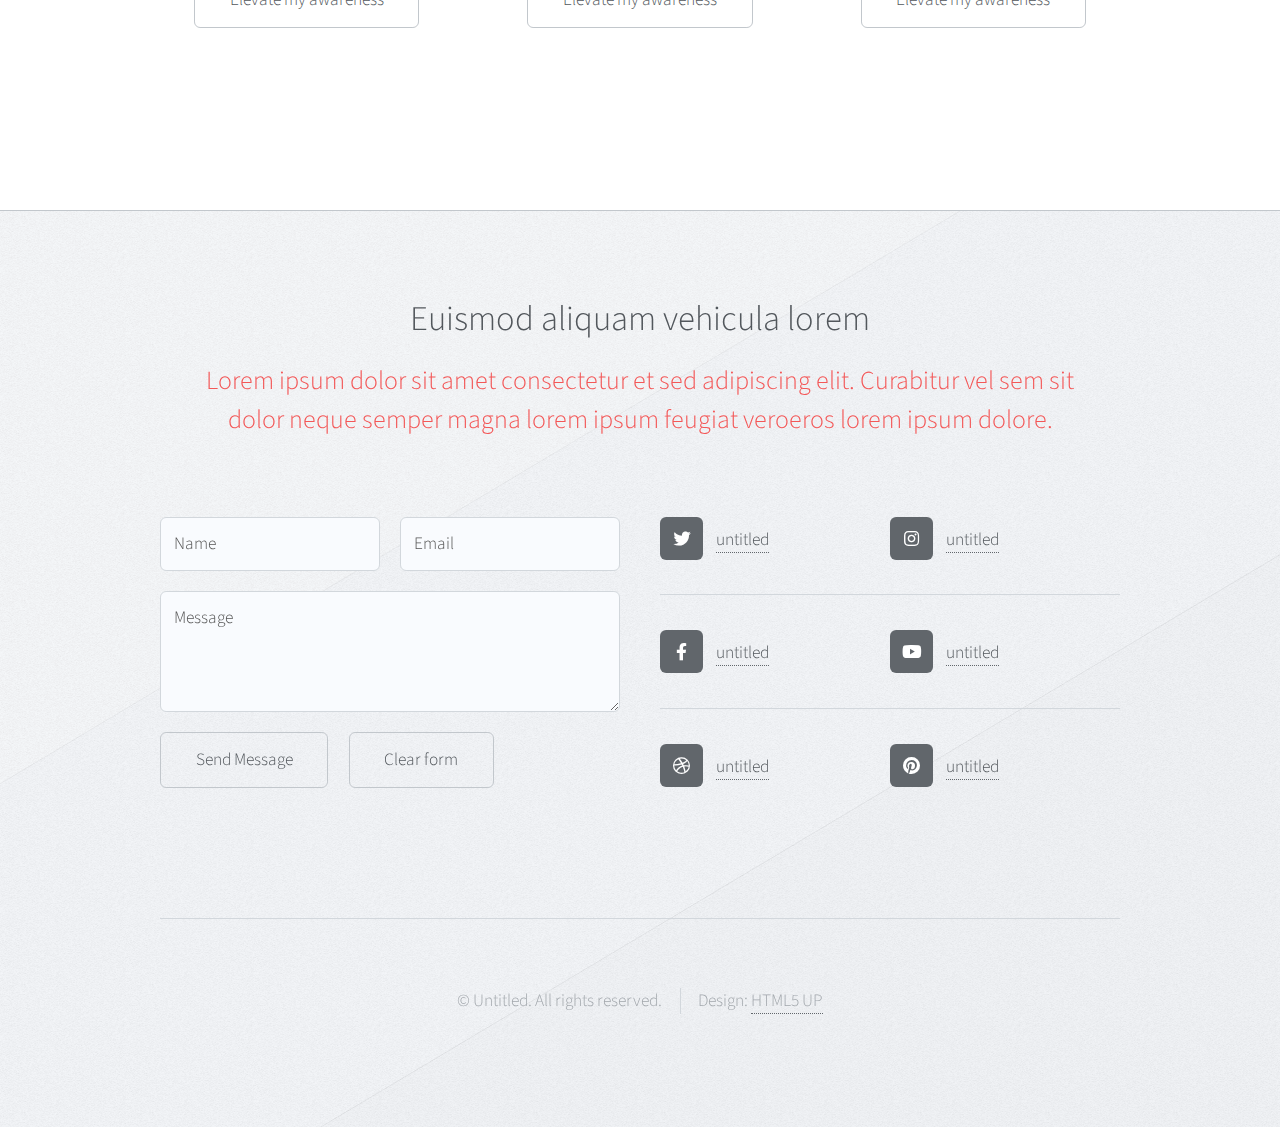
==== commit 83634b45: "pucsh" ====
--- a/left-sidebar.html
+++ b/left-sidebar.html
@@ -6,7 +6,7 @@
 -->
 <html>
 	<head>
-		<title>Telephasic by HTML5 UP</title>
+		<title>Blossom</title>
 		<meta charset="utf-8" />
 		<meta name="viewport" content="width=device-width, initial-scale=1, user-scalable=no" />
 		<link rel="stylesheet" href="assets/css/main.css" />
@@ -19,7 +19,7 @@
 					<div id="header" class="container">
 
 						<!-- Logo -->
-							<h1 id="logo"><a href="index.html">Telephasic</a></h1>
+							<h1 id="logo"><a href="index.html">Blossom</a></h1>
 
 						<!-- Nav -->
 							<nav id="nav">
